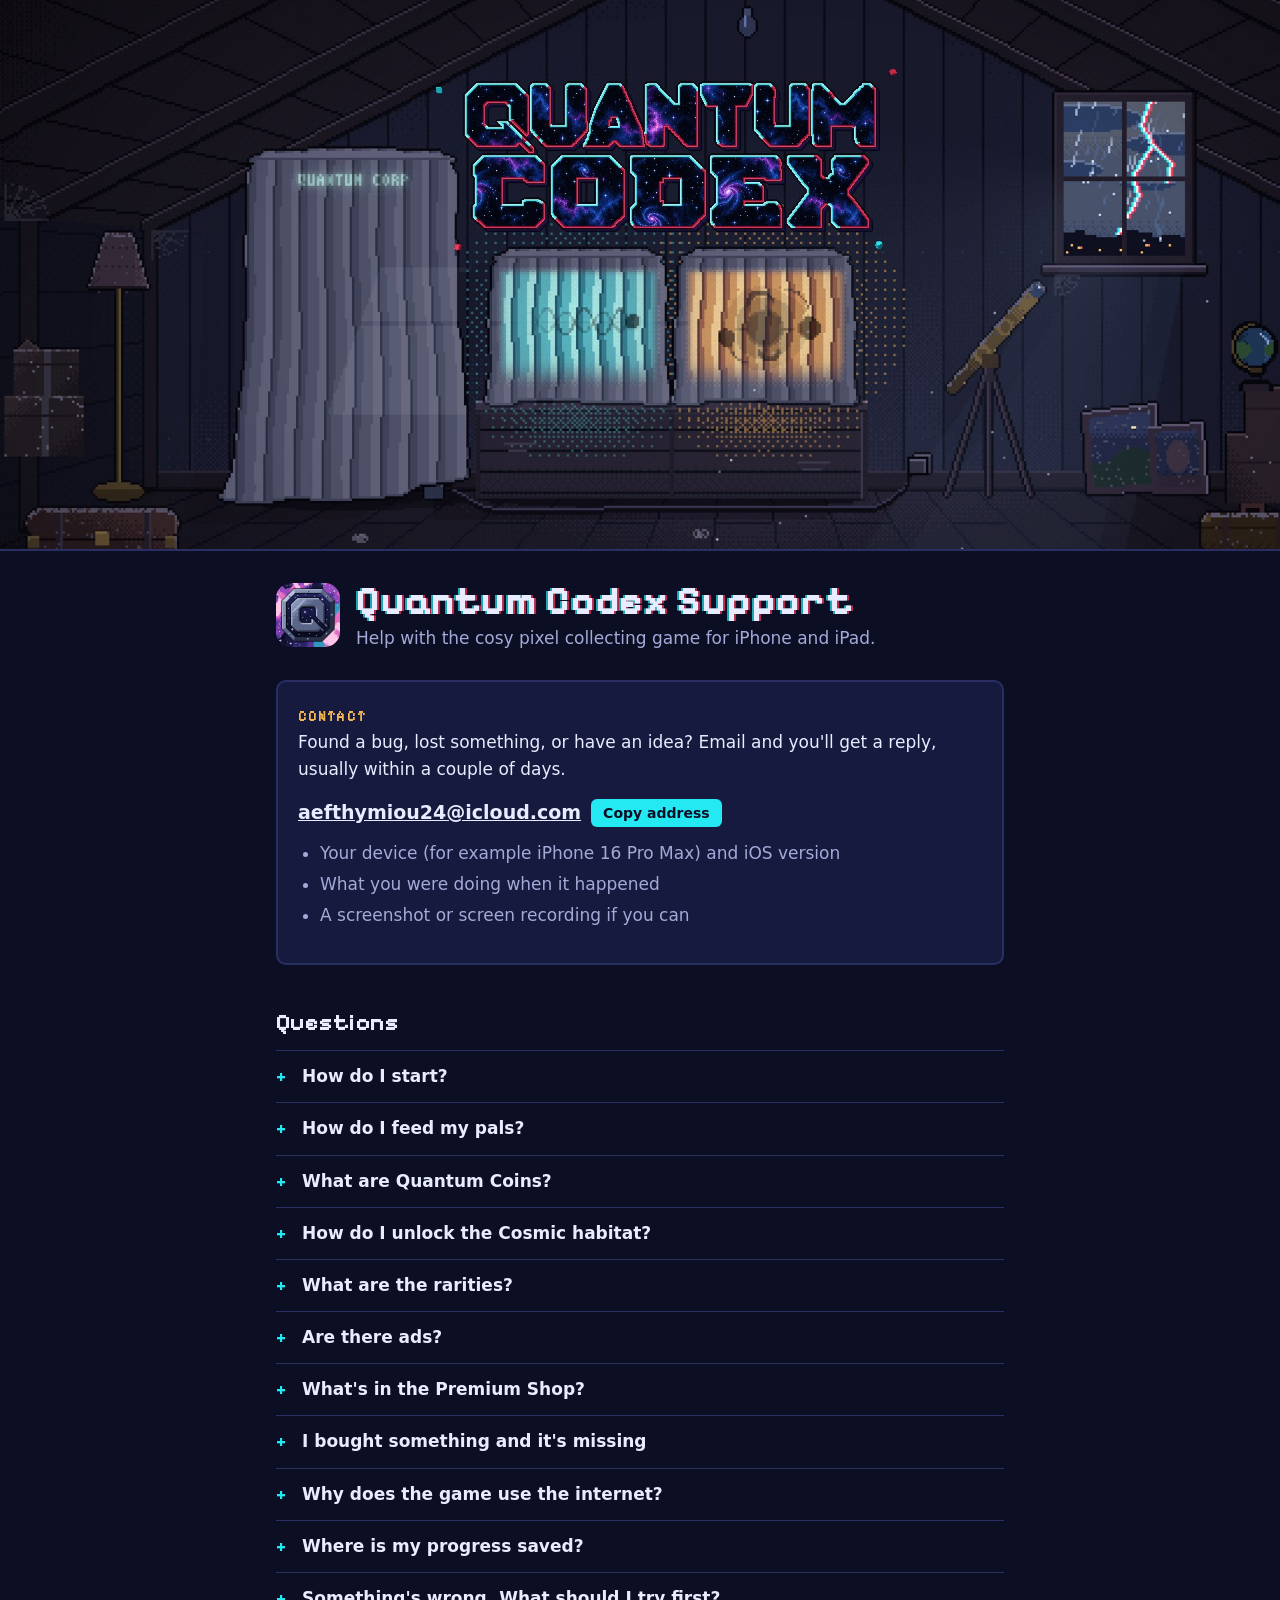
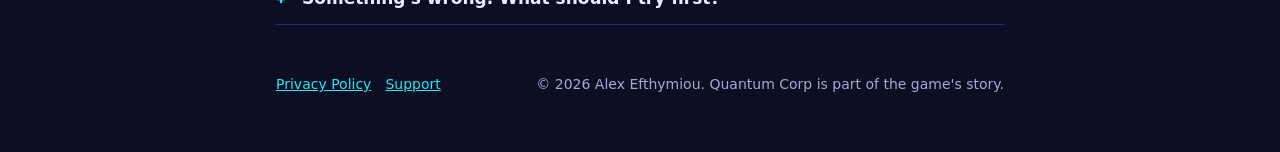
==== index.html @ 3a5fe4cd "Quantum Codex support site and privacy policy Co-Authored-By: Claude Opus 5.5 <noreply@anthropic.com" ====
<!doctype html>
<html lang="en-AU">
<head>
<meta charset="utf-8">
<meta name="viewport" content="width=device-width, initial-scale=1">
<title>Quantum Codex Support</title>
<meta name="description" content="Help, contact and privacy for Quantum Codex, a cosy pixel collecting game for iPhone and iPad.">
<link rel="icon" type="image/png" href="assets/favicon.png">
<link rel="apple-touch-icon" href="assets/apple-touch-icon.png">
<link rel="stylesheet" href="assets/site.css">
</head>
<body>

<div class="hero"><img src="assets/attic.jpg" alt="Grandpa's attic at night: a vending machine under a sheet marked Quantum Corp, two habitats glowing under their sheets, lightning in the window, and the Quantum Codex logo." width="1920" height="823"></div>

<main class="wrap">
  <header class="top">
    <img src="assets/icon-256.png" alt="">
    <div>
      <h1>Quantum Codex Support</h1>
      <p class="tag">Help with the cosy pixel collecting game for iPhone and iPad.</p>
    </div>
  </header>

  <section class="panel" aria-labelledby="contact-h">
    <span class="label" id="contact-h">Contact</span>
    <p>Found a bug, lost something, or have an idea? Email and you'll get a reply, usually within a couple of days.</p>
    <div class="mail">
      <a id="email" href="mailto:aefthymiou24@icloud.com?subject=Quantum%20Codex">aefthymiou24@icloud.com</a>
      <button type="button" id="copy">Copy address</button>
    </div>
    <ul>
      <li>Your device (for example iPhone 16 Pro Max) and iOS version</li>
      <li>What you were doing when it happened</li>
      <li>A screenshot or screen recording if you can</li>
    </ul>
  </section>

  <h2>Questions</h2>
  <details>
    <summary>How do I start?</summary>
    <div><p>Plug in the machine in the attic, open a pack from the shop and swipe across it to tear it open. Keep the pals you want and release the rest.</p></div>
  </details>
  <details>
    <summary>How do I feed my pals?</summary>
    <div><p>Hold your finger on an empty part of the habitat to drop food essence. Pals that eat grow from <strong>Nascent</strong> to <strong>Developed</strong>, and grown pals earn far more. Upgrade your food to feed the bigger, hungrier pals from later packs.</p></div>
  </details>
  <details>
    <summary>What are Quantum Coins?</summary>
    <div><p>The game's money. Your pals earn Quantum Coins over time, even while the game is closed. Spend them on new packs, pack levels and upgrades.</p></div>
  </details>
  <details>
    <summary>How do I unlock the Cosmic habitat?</summary>
    <div><p>Keep collecting. Once you've found enough pals, HABITATS appears and the Cosmic habitat can be unlocked there, with its asteroids, comets, planets and stars.</p></div>
  </details>
  <details>
    <summary>What are the rarities?</summary>
    <div><p>Common, Rare, Epic, Legendary and Anomaly. Some pals also come in special colours, and now and then a pack catches fire and leaves a Smouldering pal behind.</p></div>
  </details>
  <details>
    <summary>Are there ads?</summary>
    <div>
      <p>Yes. Most are ads you choose to watch for a reward: free Quantum Coins, the last bit of a pack you've nearly saved for, double the coins for a pal you sell, or double what your pals earned while you were away.</p>
      <p>Now and then a full-screen ad shows after you open packs, never in your first minutes of play. <strong>Remove Ads</strong> in the Premium Shop stops the full-screen ads; you can still choose to watch the reward ads whenever you like.</p>
    </div>
  </details>
  <details>
    <summary>What's in the Premium Shop?</summary>
    <div>
      <p>Open it from SHOP &gt; PREMIUM. Each item is a one-time purchase that lasts forever:</p>
      <ul>
        <li><strong>Double Offline Earnings</strong>: twice the Quantum Coins while you're away</li>
        <li><strong>Double Anomaly &amp; Void Odds</strong>: the rarest pals are twice as likely in every pack</li>
        <li><strong>Double Pal Growth</strong>: pals grow twice as fast</li>
        <li><strong>Remove Ads</strong>: no more full-screen ads</li>
        <li><strong>Deluxe Bundle</strong>: all four for less, plus a bonus Appreciation Electron once electrons are unlocked</li>
      </ul>
      <p>Payments are handled by Apple. All purchases directly support the developer.</p>
    </div>
  </details>
  <details>
    <summary>I bought something and it's missing</summary>
    <div><p>Open SETTINGS (on the home screen, or from the pause menu) and tap <strong>RESTORE PURCHASES</strong>. Use the same Apple ID you bought with. Your purchases come back on a new phone or after reinstalling too. For a refund, use Apple's <a href="https://reportaproblem.apple.com">Report a Problem</a> page.</p></div>
  </details>
  <details>
    <summary>Why does the game use the internet?</summary>
    <div><p>To check the time now and then, so time-based progress stays fair, and to load ads. If it can't check the time for a day, your pals pause their earning until it can, and then you get that time back. Please don't change your device's clock: Quantum Corp takes time travel very seriously.</p></div>
  </details>
  <details>
    <summary>Where is my progress saved?</summary>
    <div><p>On your device. Deleting the app deletes your progress, so keep it installed if you want to carry on where you left off. Purchases are kept by Apple and can always be restored.</p></div>
  </details>
  <details>
    <summary>Something's wrong. What should I try first?</summary>
    <div><p>Close the app fully (swipe it away from the app switcher) and open it again, and check you have the latest version from the App Store. If that doesn't help, email the address above.</p></div>
  </details>

  <footer>
    <nav><a href="privacy/">Privacy Policy</a><a href="./">Support</a></nav>
    <span>&copy; 2026 Alex Efthymiou. Quantum Corp is part of the game's story.</span>
  </footer>
</main>

<script>
(() => {
  const btn = document.getElementById('copy');
  const addr = document.getElementById('email');
  btn.addEventListener('click', () => {
    const text = addr.textContent.trim();
    const done = () => { btn.textContent = 'Copied'; btn.dataset.done = ''; setTimeout(() => { btn.textContent = 'Copy address'; delete btn.dataset.done; }, 1800); };
    const select = () => { const r = document.createRange(); r.selectNodeContents(addr); const s = getSelection(); s.removeAllRanges(); s.addRange(r); btn.textContent = 'Selected: press Copy'; };
    try { navigator.clipboard.writeText(text).then(done, select); } catch (e) { select(); }
  });
})();
</script>
</body>
</html>
---- assets/site.css ----
/* Quantum Codex support site. One dark theme on purpose: the game is set in an attic at night. */
@font-face {
  font-family: "Pixelify Sans";
  src: url("pixelify-sans-700.woff2") format("woff2");
  font-weight: 700;
  font-display: swap;
}

:root {
  --night: #0c0e24;
  --panel: #161a3e;
  --line: #2a2f63;
  --ink: #e9ecff;
  --muted: #a3aad8;
  --cyan: #24e8f2;
  --red: #ff355b;
  --gold: #f2b552;
  --display: "Pixelify Sans", "Courier New", monospace;
  --body: -apple-system, BlinkMacSystemFont, system-ui, "Segoe UI", Roboto, sans-serif;
  color-scheme: dark;
}

* { box-sizing: border-box; }
html { -webkit-text-size-adjust: 100%; }
body {
  margin: 0;
  background: var(--night);
  color: var(--ink);
  font: 17px/1.6 var(--body);
}

.hero { background: #06071a; border-bottom: 2px solid var(--line); }
.hero img { display: block; width: 100%; max-width: 1400px; height: auto; margin: 0 auto; aspect-ratio: 1920 / 823; }

.wrap { max-width: 760px; margin: 0 auto; padding: 0 16px 56px; }

header.top { display: flex; align-items: center; gap: 16px; padding: 28px 0 8px; }
header.top img { width: 64px; height: 64px; border-radius: 15px; flex: none; }
h1 {
  font: 700 clamp(28px, 6vw, 40px)/1.1 var(--display);
  margin: 0;
  letter-spacing: .02em;
  text-shadow: -2px 0 0 rgba(36, 232, 242, .7), 2px 0 0 rgba(255, 53, 91, .7);
}
.tag { margin: 2px 0 0; color: var(--muted); }
h2 { font: 700 24px/1.2 var(--display); margin: 44px 0 12px; letter-spacing: .02em; }
h3 { font-size: 18px; margin: 28px 0 8px; }
p, li { max-width: 68ch; }
p { margin: 0 0 14px; }
ul { padding-left: 22px; margin: 0 0 14px; }
li { margin: 4px 0; }
a { color: var(--cyan); }
a:focus-visible, summary:focus-visible, button:focus-visible { outline: 2px solid var(--cyan); outline-offset: 3px; }
strong { color: #fff; }

.panel { background: var(--panel); border: 2px solid var(--line); border-radius: 10px; padding: 20px; margin-top: 20px; }
.label { font: 700 14px var(--display); letter-spacing: .08em; text-transform: uppercase; color: var(--gold); }
.mail { display: flex; flex-wrap: wrap; align-items: center; gap: 10px; margin: 8px 0 12px; }
.mail a { font-weight: 700; font-size: 19px; color: var(--ink); overflow-wrap: anywhere; }
.mail button { font: 600 14px var(--body); color: var(--night); background: var(--cyan); border: 0; border-radius: 6px; padding: 6px 12px; cursor: pointer; }
.mail button[data-done] { background: var(--gold); }
.panel ul { color: var(--muted); }

details { border-top: 1px solid var(--line); }
details:last-of-type { border-bottom: 1px solid var(--line); }
summary { cursor: pointer; font-weight: 700; padding: 12px 0; list-style: none; display: flex; gap: 12px; align-items: baseline; }
summary::-webkit-details-marker { display: none; }
summary::before { content: "+"; font-family: var(--display); color: var(--cyan); width: 14px; flex: none; }
details[open] summary::before { content: "\2212"; color: var(--red); }
details > div { padding: 0 0 6px 26px; color: var(--muted); }

.policy h2 { font-size: 21px; margin-top: 36px; }
.updated { color: var(--muted); font-size: 14px; }
table { border-collapse: collapse; width: 100%; margin: 8px 0 16px; font-size: 15px; }
th, td { text-align: left; vertical-align: top; padding: 8px 10px; border: 1px solid var(--line); }
th { background: var(--panel); }
.scroll { overflow-x: auto; }

footer { margin-top: 48px; color: var(--muted); font-size: 14px; display: flex; flex-wrap: wrap; justify-content: space-between; gap: 8px; }
footer nav a { margin-right: 14px; }
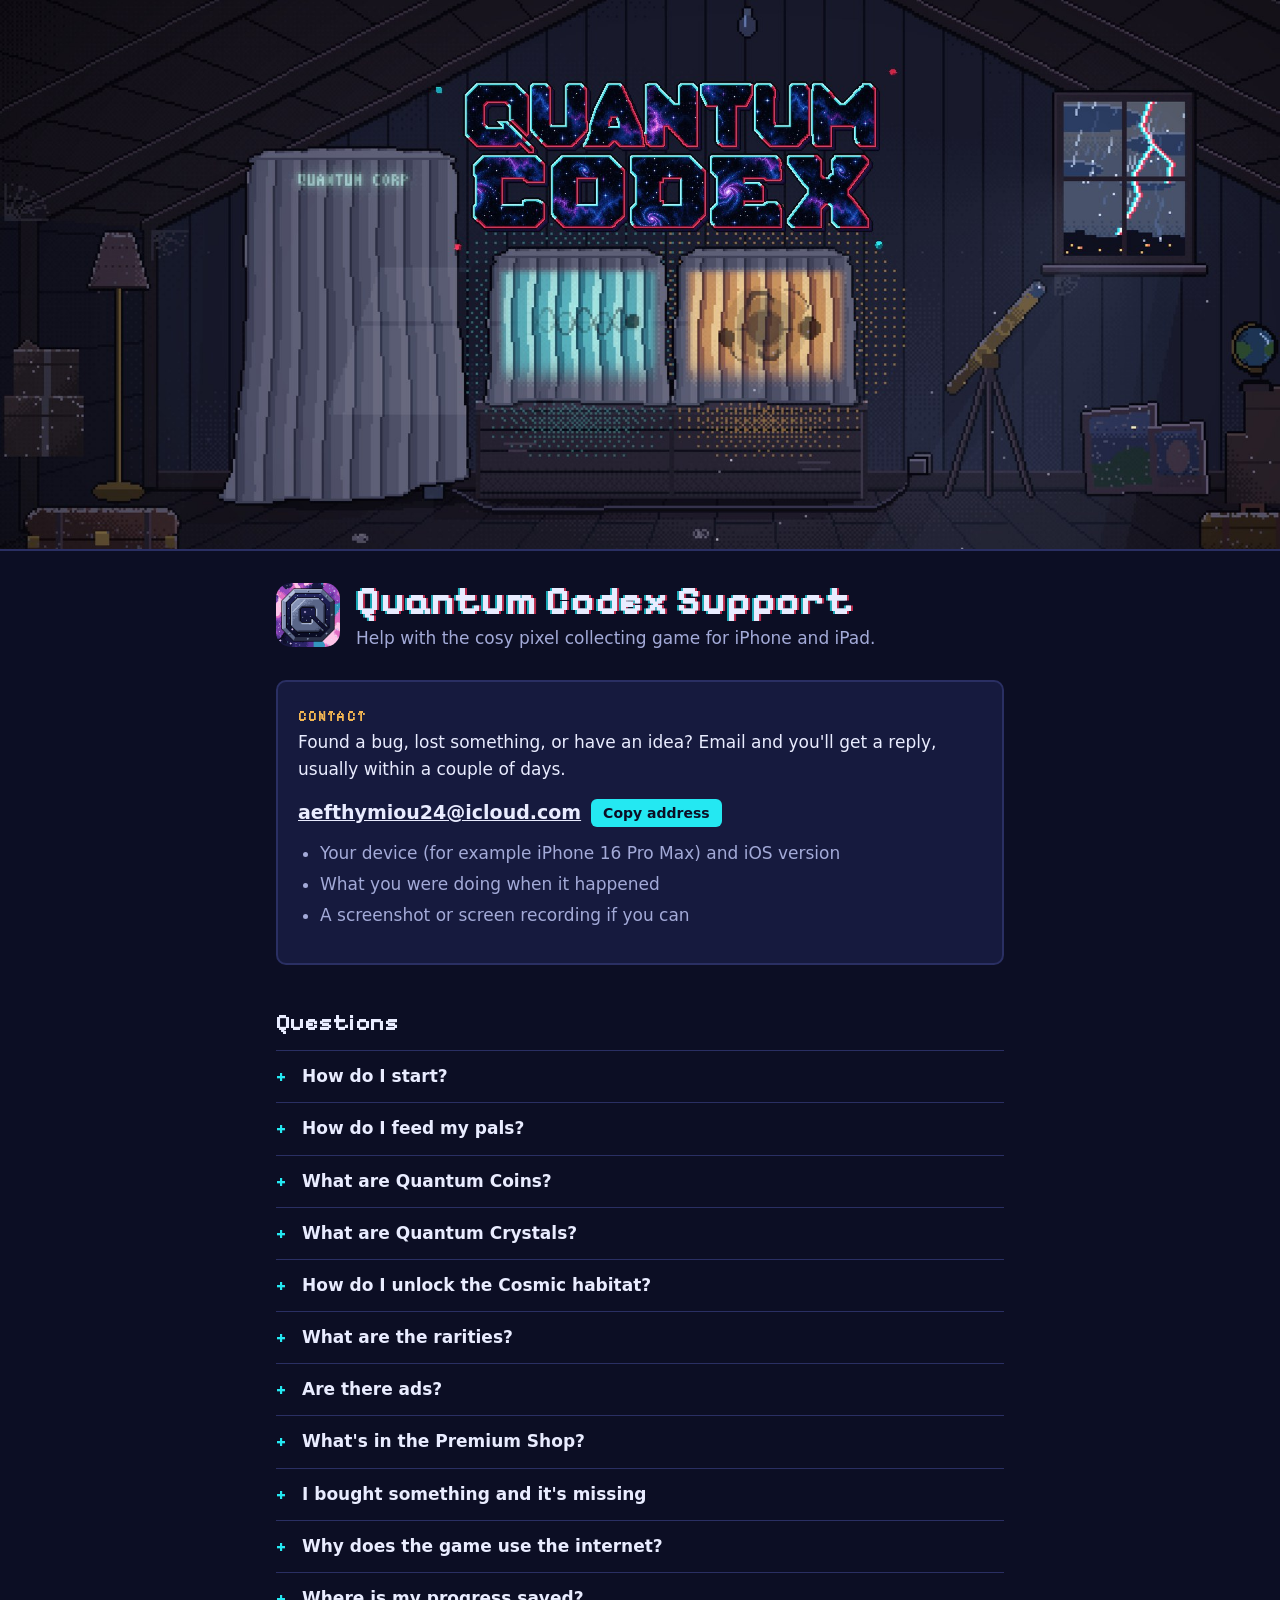
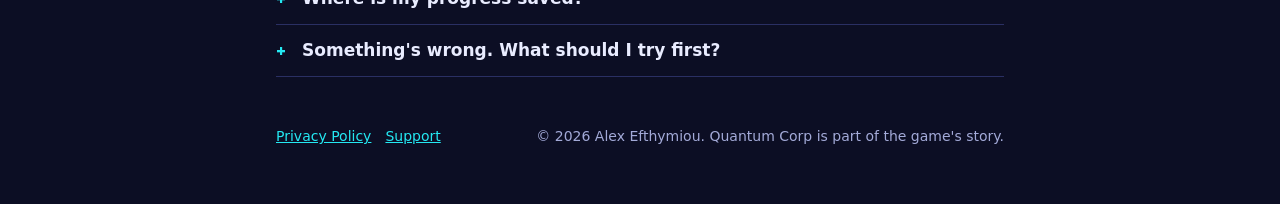
==== commit 153c87b3: "Quantum Crystals in the FAQ and the privacy policy Co-Authored-By: Claude Fable 5.2 <noreply@anthrop" ====
--- a/index.html
+++ b/index.html
@@ -50,6 +50,13 @@
     <div><p>The game's money. Your pals earn Quantum Coins over time, even while the game is closed. Spend them on new packs, pack levels and upgrades.</p></div>
   </details>
   <details>
+    <summary>What are Quantum Crystals?</summary>
+    <div>
+      <p>A rarer currency. Once it has evolved, each <strong>Anomaly class</strong> pal makes one Quantum Crystal every 3 days. You can also watch an ad for one every 4 hours, or buy packs of them in SHOP &gt; CRYSTALS.</p>
+      <p>Trade a crystal for Quantum Coins on the same screen. What it trades for grows as you unlock dearer packs. You never need crystals to progress.</p>
+    </div>
+  </details>
+  <details>
     <summary>How do I unlock the Cosmic habitat?</summary>
     <div><p>Keep collecting. Once you've found enough pals, HABITATS appears and the Cosmic habitat can be unlocked there, with its asteroids, comets, planets and stars.</p></div>
   </details>
@@ -60,8 +67,8 @@
   <details>
     <summary>Are there ads?</summary>
     <div>
-      <p>Yes. Most are ads you choose to watch for a reward: free Quantum Coins, the last bit of a pack you've nearly saved for, double the coins for a pal you sell, or double what your pals earned while you were away.</p>
-      <p>Now and then a full-screen ad shows after you open packs, never in your first minutes of play. <strong>Remove Ads</strong> in the Premium Shop stops the full-screen ads; you can still choose to watch the reward ads whenever you like.</p>
+      <p>Yes. Most are ads you choose to watch for a reward: free Quantum Coins, the last bit of a pack you've nearly saved for, double the coins for a pal you sell, double what your pals earned while you were away, or a free Quantum Crystal.</p>
+      <p>A full-screen ad also shows after about every 5 minutes of play, at a natural pause such as closing a menu, and never in your first 5 minutes. <strong>Remove Ads</strong> in the Premium Shop stops the full-screen ads; you can still choose to watch the reward ads whenever you like. Every button that plays an ad has a small play symbol on it.</p>
     </div>
   </details>
   <details>
@@ -80,7 +87,7 @@
   </details>
   <details>
     <summary>I bought something and it's missing</summary>
-    <div><p>Open SETTINGS (on the home screen, or from the pause menu) and tap <strong>RESTORE PURCHASES</strong>. Use the same Apple ID you bought with. Your purchases come back on a new phone or after reinstalling too. For a refund, use Apple's <a href="https://reportaproblem.apple.com">Report a Problem</a> page.</p></div>
+    <div><p>Open SETTINGS (on the home screen, or from the pause menu) and tap <strong>RESTORE PURCHASES</strong>. Use the same Apple ID you bought with. Your Premium Shop purchases come back on a new phone or after reinstalling too. Packs of Quantum Crystals are added as you buy them and used up as you trade them, so they aren't restored. For a refund, use Apple's <a href="https://reportaproblem.apple.com">Report a Problem</a> page.</p></div>
   </details>
   <details>
     <summary>Why does the game use the internet?</summary>
@@ -88,7 +95,7 @@
   </details>
   <details>
     <summary>Where is my progress saved?</summary>
-    <div><p>On your device. Deleting the app deletes your progress, so keep it installed if you want to carry on where you left off. Purchases are kept by Apple and can always be restored.</p></div>
+    <div><p>On your device. Deleting the app deletes your progress, so keep it installed if you want to carry on where you left off. Premium Shop purchases are kept by Apple and can always be restored. Quantum Crystals are kept on your device with your progress, so spend them before you delete the game.</p></div>
   </details>
   <details>
     <summary>Something's wrong. What should I try first?</summary>
